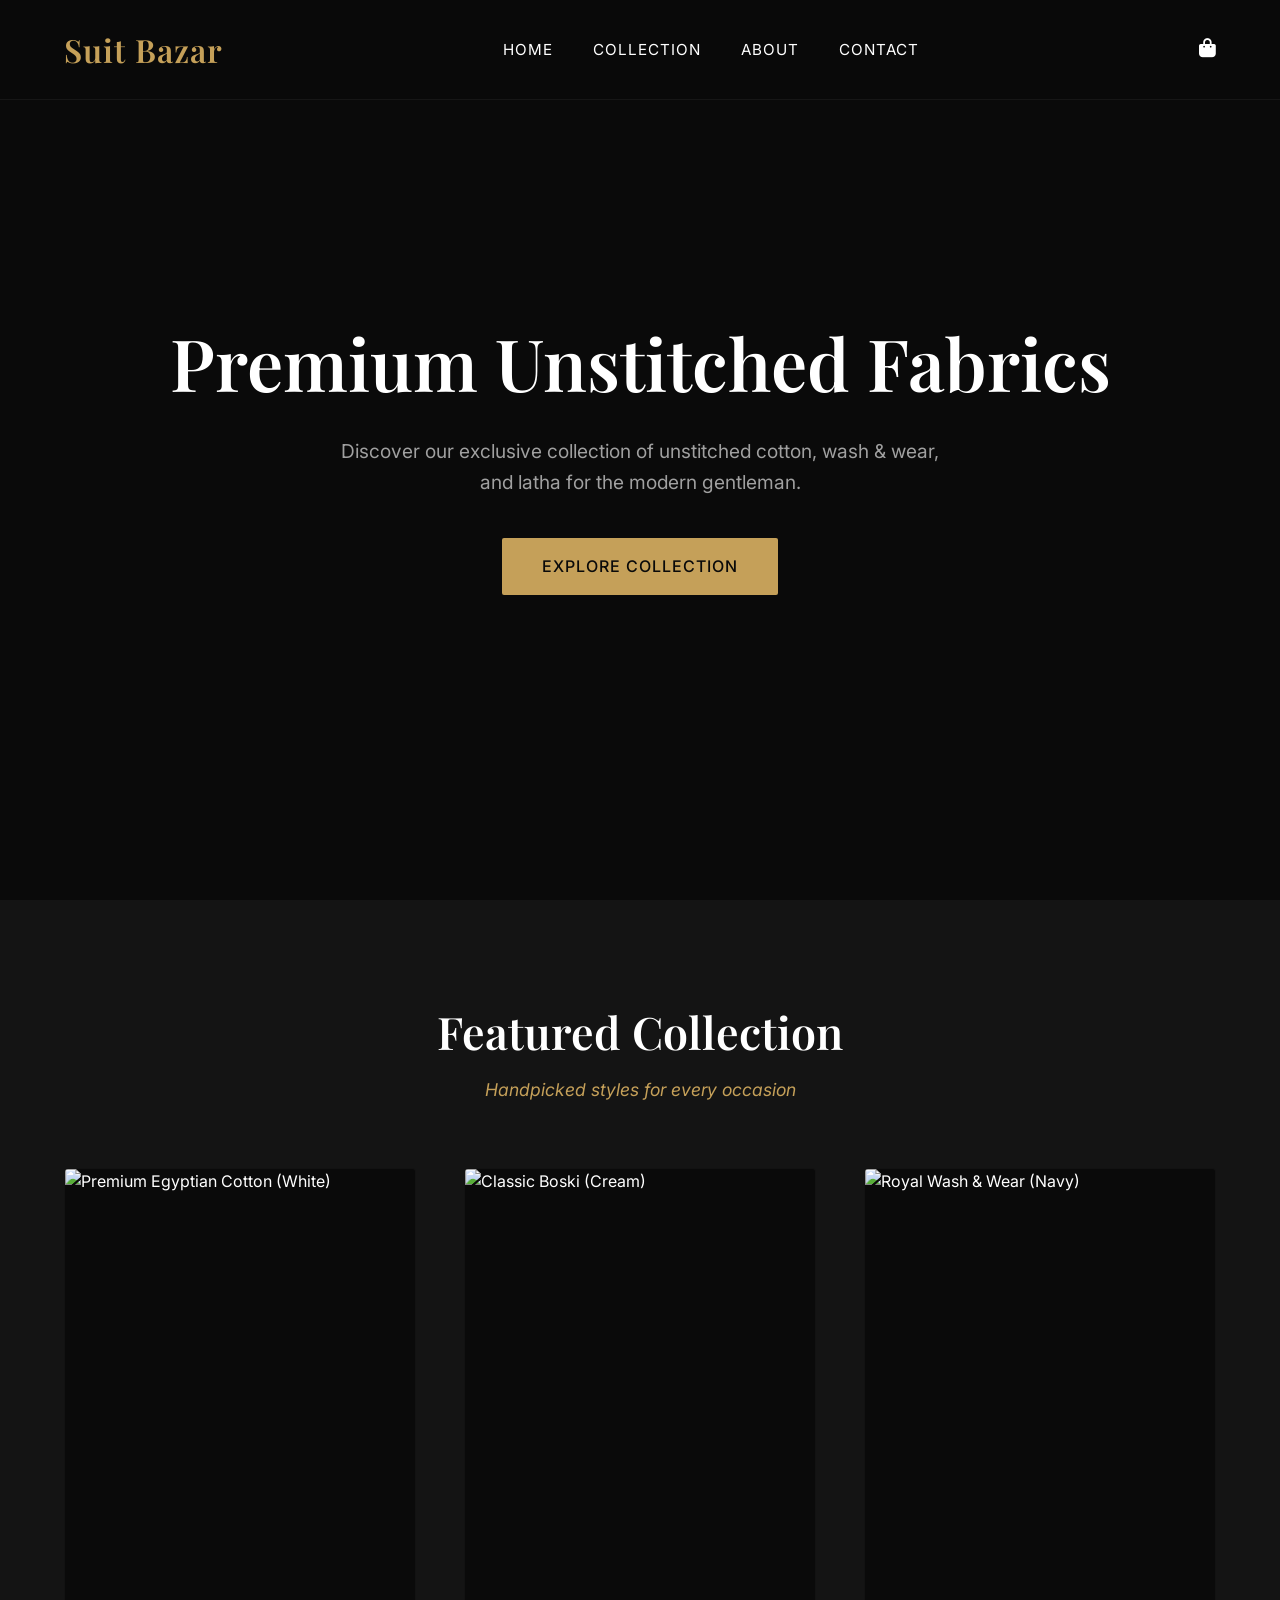
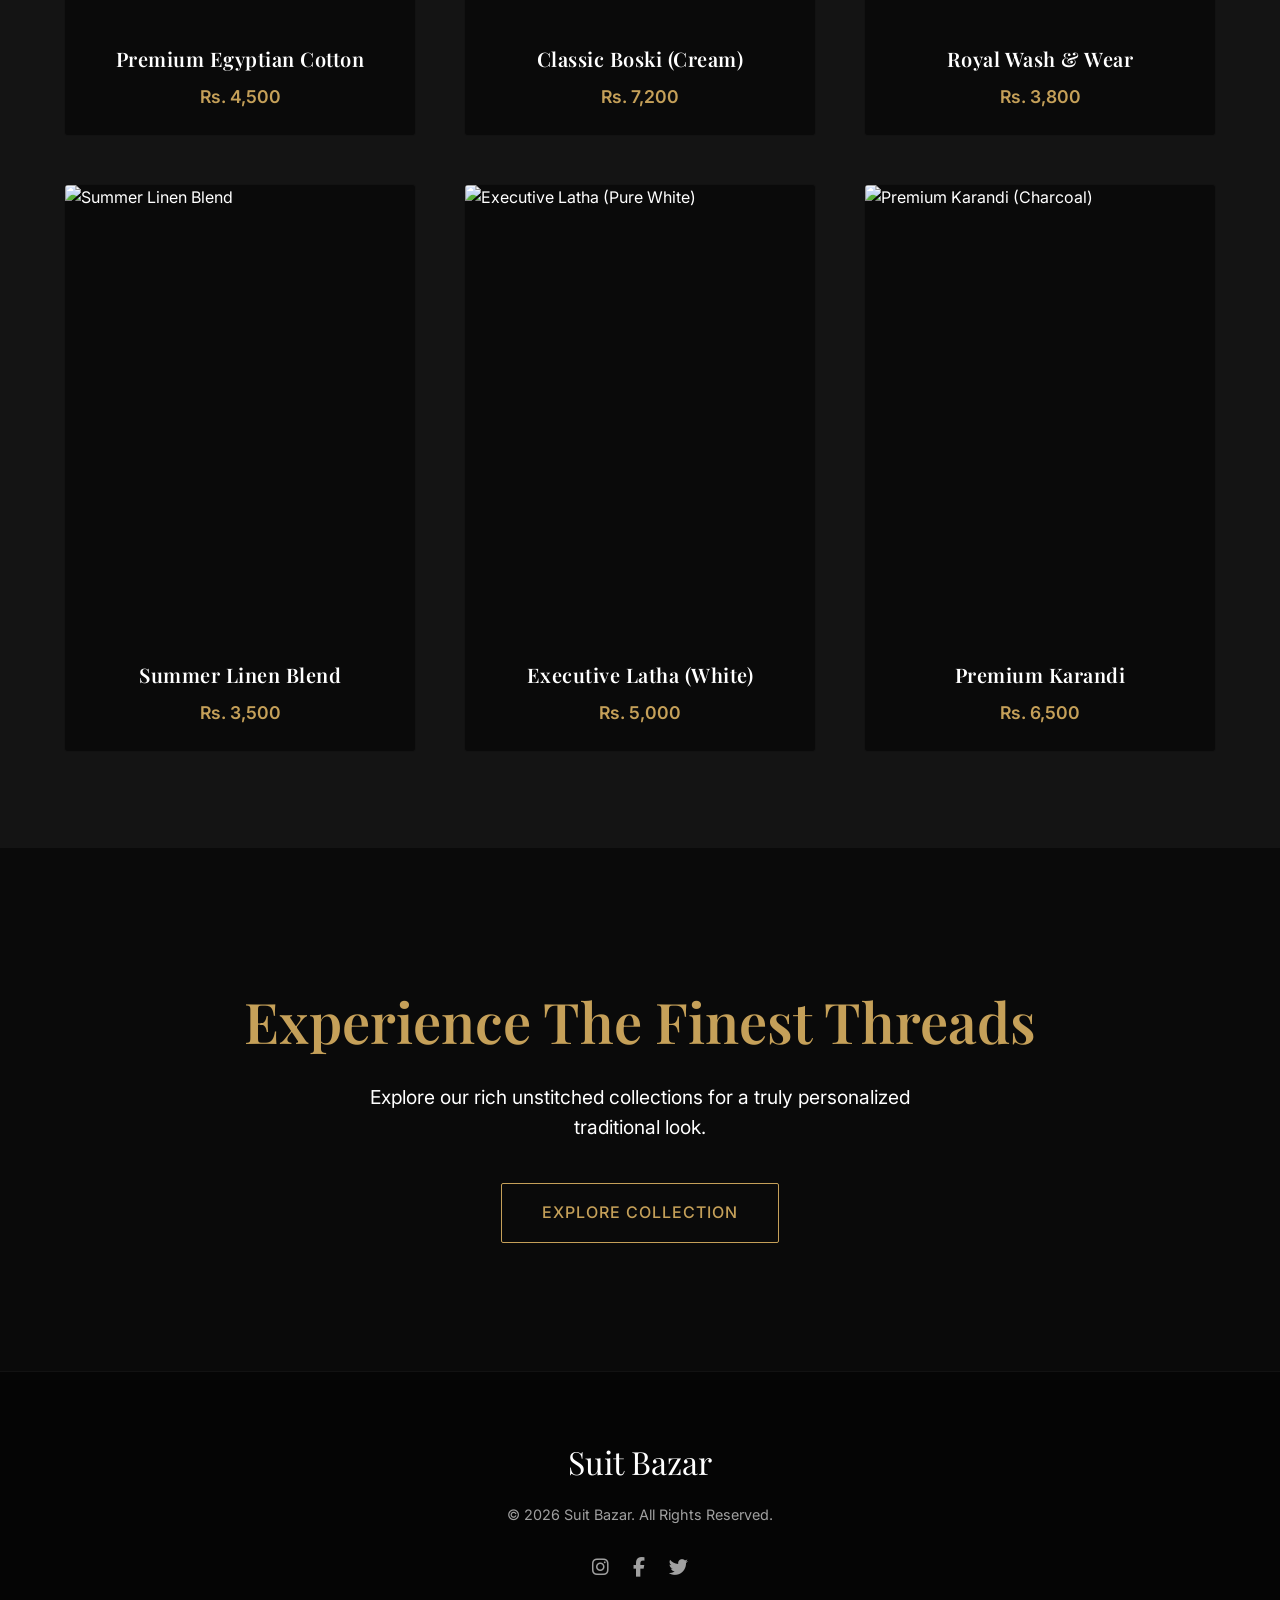
==== index.html @ 5f9f664e "Add files via upload" ====
<!DOCTYPE html>
<html lang="en">
<head>
    <meta charset="UTF-8">
    <meta name="viewport" content="width=device-width, initial-scale=1.0">
    <title>Suit Bazar | Premium Men's Wear</title>
    <link rel="stylesheet" href="style.css">
    <link href="https://fonts.googleapis.com/css2?family=Playfair+Display:ital,wght@0,400;0,600;0,700;1,400&family=Inter:wght@300;400;500;600&display=swap" rel="stylesheet">
    <!-- FontAwesome for icons -->
    <link rel="stylesheet" href="https://cdnjs.cloudflare.com/ajax/libs/font-awesome/6.4.0/css/all.min.css">
</head>
<body>

    <nav class="navbar">
        <div class="logo">Suit Bazar</div>
        <ul class="nav-links">
            <li><a href="index.html">Home</a></li>
            <li><a href="index.html#collection">Collection</a></li>
            <li><a href="about.html">About</a></li>
            <li><a href="contact.html">Contact</a></li>
        </ul>
        <div class="nav-icons">
            <div class="cart-icon" onclick="window.location.href='cart.html'">
                <i class="fas fa-shopping-bag"></i>
                <span class="cart-badge" id="cart-badge">0</span>
            </div>
            <div class="menu-icon">
                <i class="fas fa-bars"></i>
            </div>
        </div>
    </nav>

    <header id="home" class="hero">
        <div class="hero-content">
            <h1>Premium Unstitched Fabrics</h1>
            <p>Discover our exclusive collection of unstitched cotton, wash & wear, and latha for the modern gentleman.</p>
            <a href="#collection" class="btn">Explore Collection</a>
        </div>
    </header>

    <section id="collection" class="collection-section">
        <div class="section-title">
            <h2>Featured Collection</h2>
            <p>Handpicked styles for every occasion</p>
        </div>
        
        <div class="products-grid">
            <!-- Product 1 -->
            <div class="product-card">
                <div class="img-container">
                    <img src="https://images.unsplash.com/photo-1606170033648-5d55a3edf314?ixlib=rb-4.0.3&auto=format&fit=crop&w=800&q=80" alt="Premium Egyptian Cotton (White)">
                    <div class="overlay">
                        <button class="add-btn" onclick="window.location.href='product-details.html'">View Details</button>
                    </div>
                </div>
                <div class="product-info">
                    <h3>Premium Egyptian Cotton</h3>
                    <p class="price">Rs. 4,500</p>
                </div>
            </div>

            <!-- Product 2 -->
            <div class="product-card">
                <div class="img-container">
                    <img src="https://images.unsplash.com/photo-1620799140408-edc6dcb6d633?ixlib=rb-4.0.3&auto=format&fit=crop&w=800&q=80" alt="Classic Boski (Cream)">
                    <div class="overlay">
                        <button class="add-btn" onclick="window.location.href='product-details.html'">View Details</button>
                    </div>
                </div>
                <div class="product-info">
                    <h3>Classic Boski (Cream)</h3>
                    <p class="price">Rs. 7,200</p>
                </div>
            </div>

            <!-- Product 3 -->
            <div class="product-card">
                <div class="img-container">
                    <img src="https://images.unsplash.com/photo-1582966772680-860e372bb558?ixlib=rb-4.0.3&auto=format&fit=crop&w=800&q=80" alt="Royal Wash & Wear (Navy)">
                    <div class="overlay">
                        <button class="add-btn" onclick="window.location.href='product-details.html'">View Details</button>
                    </div>
                </div>
                <div class="product-info">
                    <h3>Royal Wash & Wear</h3>
                    <p class="price">Rs. 3,800</p>
                </div>
            </div>

            <!-- Product 4 -->
            <div class="product-card">
                <div class="img-container">
                    <img src="https://images.unsplash.com/photo-1605322971261-34af918d042c?ixlib=rb-4.0.3&auto=format&fit=crop&w=800&q=80" alt="Summer Linen Blend">
                    <div class="overlay">
                        <button class="add-btn" onclick="window.location.href='product-details.html'">View Details</button>
                    </div>
                </div>
                <div class="product-info">
                    <h3>Summer Linen Blend</h3>
                    <p class="price">Rs. 3,500</p>
                </div>
            </div>
            
            <!-- Product 5 -->
            <div class="product-card">
                <div class="img-container">
                    <img src="https://images.unsplash.com/photo-1596459341738-958b4b7be869?ixlib=rb-4.0.3&auto=format&fit=crop&w=800&q=80" alt="Executive Latha (Pure White)">
                    <div class="overlay">
                        <button class="add-btn" onclick="window.location.href='product-details.html'">View Details</button>
                    </div>
                </div>
                <div class="product-info">
                    <h3>Executive Latha (White)</h3>
                    <p class="price">Rs. 5,000</p>
                </div>
            </div>

            <!-- Product 6 -->
            <div class="product-card">
                <div class="img-container">
                    <img src="https://images.unsplash.com/photo-1601056637311-667793dcef19?ixlib=rb-4.0.3&auto=format&fit=crop&w=800&q=80" alt="Premium Karandi (Charcoal)">
                    <div class="overlay">
                        <button class="add-btn" onclick="window.location.href='product-details.html'">View Details</button>
                    </div>
                </div>
                <div class="product-info">
                    <h3>Premium Karandi</h3>
                    <p class="price">Rs. 6,500</p>
                </div>
            </div>
        </div>
    </section>

    <!-- Interactive Banner -->
    <section class="banner">
        <div class="banner-content">
            <h2>Experience The Finest Threads</h2>
            <p>Explore our rich unstitched collections for a truly personalized traditional look.</p>
            <a href="product-details.html" class="btn btn-outline">Explore Collection</a>
        </div>
    </section>

    <footer>
        <div class="footer-content">
            <div class="footer-logo">Suit Bazar</div>
            <p>&copy; 2026 Suit Bazar. All Rights Reserved.</p>
            <div class="socials">
                <i class="fab fa-instagram"></i>
                <i class="fab fa-facebook-f"></i>
                <i class="fab fa-twitter"></i>
            </div>
        </div>
    </footer>

    <div id="toast-container"></div>
    <script src="script.js"></script>
</body>
</html>
---- style.css ----
:root {
    --primary-bg: #0a0a0a;
    --secondary-bg: #141414;
    --text-main: #ffffff;
    --text-muted: #a0a0a0;
    --accent-gold: #c5a059;
    --accent-gold-hover: #dfb96f;
    --font-heading: 'Playfair Display', serif;
    --font-body: 'Inter', sans-serif;
    --transition: all 0.3s ease;
}

* {
    margin: 0;
    padding: 0;
    box-sizing: border-box;
}

html {
    scroll-behavior: smooth;
}

body {
    font-family: var(--font-body);
    background-color: var(--primary-bg);
    color: var(--text-main);
    line-height: 1.6;
}

/* Typography */
h1, h2, h3, .logo {
    font-family: var(--font-heading);
    font-weight: 600;
}

/* Navbar */
.navbar {
    display: flex;
    justify-content: space-between;
    align-items: center;
    padding: 1.5rem 5%;
    position: fixed;
    top: 0;
    width: 100%;
    z-index: 1000;
    background: rgba(10, 10, 10, 0.85);
    backdrop-filter: blur(10px);
    border-bottom: 1px solid rgba(255,255,255,0.05);
    transition: var(--transition);
}

.logo {
    font-size: 2rem;
    color: var(--accent-gold);
    letter-spacing: 1px;
}

.nav-links {
    display: flex;
    list-style: none;
    gap: 2.5rem;
}

.nav-links a {
    text-decoration: none;
    color: var(--text-main);
    font-size: 0.95rem;
    text-transform: uppercase;
    letter-spacing: 1px;
    transition: var(--transition);
    position: relative;
}

.nav-links a::after {
    content: '';
    position: absolute;
    width: 0;
    height: 2px;
    background: var(--accent-gold);
    bottom: -5px;
    left: 0;
    transition: var(--transition);
}

.nav-links a:hover::after {
    width: 100%;
}

.nav-links a:hover {
    color: var(--accent-gold);
}

.cart-icon i {
    font-size: 1.2rem;
    cursor: pointer;
    transition: var(--transition);
}

.cart-icon i:hover {
    color: var(--accent-gold);
}

/* Hero Section */
.hero {
    height: 100vh;
    background: linear-gradient(rgba(10, 10, 10, 0.7), rgba(10, 10, 10, 0.9)), url('https://images.unsplash.com/photo-1594882645126-14020914d58d?ixlib=rb-4.0.3&auto=format&fit=crop&w=1920&q=80') center/cover no-repeat;
    display: flex;
    align-items: center;
    justify-content: center;
    text-align: center;
    padding: 0 5%;
}

.hero-content h1 {
    font-size: 4.5rem;
    margin-bottom: 1rem;
    animation: fadeInUp 1s ease;
}

.hero-content p {
    font-size: 1.2rem;
    color: var(--text-muted);
    max-width: 600px;
    margin: 0 auto 2.5rem;
    animation: fadeInUp 1s ease 0.2s;
    animation-fill-mode: backwards;
}

/* Buttons */
.btn {
    display: inline-block;
    padding: 1rem 2.5rem;
    background-color: var(--accent-gold);
    color: var(--primary-bg);
    text-decoration: none;
    font-weight: 500;
    text-transform: uppercase;
    letter-spacing: 1px;
    transition: var(--transition);
    border-radius: 2px;
    animation: fadeInUp 1s ease 0.4s;
    animation-fill-mode: backwards;
}

.btn:hover {
    background-color: var(--accent-gold-hover);
    transform: translateY(-3px);
    box-shadow: 0 10px 20px rgba(197, 160, 89, 0.2);
}

.btn-outline {
    background: transparent;
    color: var(--accent-gold);
    border: 1px solid var(--accent-gold);
}

.btn-outline:hover {
    background: var(--accent-gold);
    color: var(--primary-bg);
}

/* Collection Section */
.collection-section {
    padding: 6rem 5%;
    background-color: var(--secondary-bg);
}

.section-title {
    text-align: center;
    margin-bottom: 4rem;
}

.section-title h2 {
    font-size: 2.8rem;
    margin-bottom: 0.5rem;
}

.section-title p {
    color: var(--accent-gold);
    font-style: italic;
    font-size: 1.1rem;
}

.products-grid {
    display: grid;
    grid-template-columns: repeat(auto-fill, minmax(320px, 1fr));
    gap: 3rem;
}

.product-card {
    background: var(--primary-bg);
    border-radius: 4px;
    overflow: hidden;
    transition: var(--transition);
    position: relative;
    border: 1px solid rgba(255,255,255,0.03);
}

.product-card:hover {
    transform: translateY(-10px);
    box-shadow: 0 20px 40px rgba(0,0,0,0.5);
    border-color: rgba(197, 160, 89, 0.2);
}

.img-container {
    position: relative;
    height: 450px;
    overflow: hidden;
}

.img-container img {
    width: 100%;
    height: 100%;
    object-fit: cover;
    transition: transform 0.6s ease;
}

.product-card:hover .img-container img {
    transform: scale(1.05);
}

.overlay {
    position: absolute;
    top: 0;
    left: 0;
    width: 100%;
    height: 100%;
    background: rgba(0,0,0,0.5);
    display: flex;
    align-items: center;
    justify-content: center;
    opacity: 0;
    transition: var(--transition);
}

.product-card:hover .overlay {
    opacity: 1;
}

.add-btn {
    padding: 0.8rem 1.5rem;
    background: var(--accent-gold);
    color: var(--primary-bg);
    border: none;
    font-family: var(--font-body);
    font-weight: 500;
    text-transform: uppercase;
    letter-spacing: 1px;
    cursor: pointer;
    transform: translateY(20px);
    transition: var(--transition);
}

.product-card:hover .add-btn {
    transform: translateY(0);
}

.add-btn:hover {
    background: var(--text-main);
}

.product-info {
    padding: 1.5rem;
    text-align: center;
}

.product-info h3 {
    font-size: 1.25rem;
    margin-bottom: 0.5rem;
    letter-spacing: 0.5px;
}

.price {
    color: var(--accent-gold);
    font-weight: 600;
    font-size: 1.1rem;
}

/* Banner Section */
.banner {
    padding: 8rem 5%;
    text-align: center;
    background: linear-gradient(rgba(10, 10, 10, 0.8), rgba(10, 10, 10, 0.8)), url('https://images.unsplash.com/photo-1613852037984-7a38a7c1d739?ixlib=rb-4.0.3&auto=format&fit=crop&w=1920&q=80') center/cover no-repeat;
    background-attachment: fixed;
}

.banner-content h2 {
    font-size: 3.5rem;
    margin-bottom: 1rem;
    color: var(--accent-gold);
}

.banner-content p {
    font-size: 1.2rem;
    margin-bottom: 2.5rem;
    color: var(--text-main);
    max-width: 600px;
    margin: 0 auto 2.5rem;
}

/* Footer */
footer {
    background: #050505;
    padding: 4rem 5%;
    text-align: center;
    border-top: 1px solid rgba(255,255,255,0.05);
}

.footer-logo {
    font-family: var(--font-heading);
    font-size: 2rem;
    color: var(--text-main);
    margin-bottom: 1rem;
}

.footer-content p {
    color: var(--text-muted);
    font-size: 0.9rem;
    margin-bottom: 2rem;
}

.socials {
    display: flex;
    justify-content: center;
    gap: 1.5rem;
}

.socials i {
    font-size: 1.2rem;
    color: var(--text-muted);
    cursor: pointer;
    transition: var(--transition);
}

.socials i:hover {
    color: var(--accent-gold);
    transform: translateY(-3px);
}

/* Animations */
@keyframes fadeInUp {
    from {
        opacity: 0;
        transform: translateY(30px);
    }
    to {
        opacity: 1;
        transform: translateY(0);
    }
}

/* Page Headers */
.page-header {
    height: 50vh;
    display: flex;
    align-items: center;
    justify-content: center;
    text-align: center;
    padding: 0 5%;
    margin-top: 0;
}

.about-bg {
    background: linear-gradient(rgba(10, 10, 10, 0.7), rgba(10, 10, 10, 0.9)), url('https://images.unsplash.com/photo-1594938328870-9824249dcbdd?ixlib=rb-4.0.3&auto=format&fit=crop&w=1920&q=80') center/cover no-repeat;
}

.contact-bg {
    background: linear-gradient(rgba(10, 10, 10, 0.7), rgba(10, 10, 10, 0.9)), url('https://images.unsplash.com/photo-1556905055-8f358a7a47b2?ixlib=rb-4.0.3&auto=format&fit=crop&w=1920&q=80') center/cover no-repeat;
}

.header-content h1 {
    font-size: 3.5rem;
    color: var(--accent-gold);
    margin-bottom: 0.5rem;
}

.header-content p {
    font-size: 1.2rem;
    color: var(--text-muted);
}

/* About Section */
.about-section {
    padding: 6rem 5%;
    background-color: var(--secondary-bg);
}

.about-container {
    display: flex;
    gap: 4rem;
    max-width: 1200px;
    margin: 0 auto;
    align-items: center;
}

.about-image {
    flex: 1;
}

.about-image img {
    width: 100%;
    border-radius: 4px;
    box-shadow: 0 20px 40px rgba(0,0,0,0.5);
}

.about-text {
    flex: 1;
}

.about-text h2 {
    font-size: 2.5rem;
    margin-bottom: 1.5rem;
    color: var(--accent-gold);
}

.about-text p {
    margin-bottom: 1.5rem;
    color: var(--text-muted);
    font-size: 1.1rem;
}

.stats {
    display: flex;
    gap: 3rem;
    margin-top: 3rem;
    padding-top: 2rem;
    border-top: 1px solid rgba(255,255,255,0.05);
}

.stat-item h3 {
    font-size: 2.5rem;
    color: var(--accent-gold);
    margin-bottom: 0.5rem;
}

.stat-item p {
    color: var(--text-main);
    text-transform: uppercase;
    letter-spacing: 1px;
    font-size: 0.9rem;
}

/* Contact Section */
.contact-section {
    padding: 6rem 5%;
    background-color: var(--secondary-bg);
}

.contact-container {
    display: flex;
    gap: 4rem;
    max-width: 1200px;
    margin: 0 auto;
}

.contact-info, .contact-form {
    flex: 1;
    background: var(--primary-bg);
    padding: 3rem;
    border-radius: 4px;
    border: 1px solid rgba(255,255,255,0.03);
}

.contact-info h2, .contact-form h2 {
    font-size: 2rem;
    margin-bottom: 2rem;
    color: var(--accent-gold);
}

.info-item {
    display: flex;
    gap: 1.5rem;
    margin-bottom: 2rem;
}

.info-item i {
    font-size: 1.5rem;
    color: var(--accent-gold);
    margin-top: 0.2rem;
}

.info-item h3 {
    font-size: 1.1rem;
    margin-bottom: 0.5rem;
}

.info-item p {
    color: var(--text-muted);
}

.form-group {
    margin-bottom: 1.5rem;
}

.form-group input, .form-group textarea {
    width: 100%;
    padding: 1rem;
    background: var(--secondary-bg);
    border: 1px solid rgba(255,255,255,0.05);
    color: var(--text-main);
    font-family: var(--font-body);
    font-size: 1rem;
    border-radius: 2px;
    transition: var(--transition);
}

.form-group input:focus, .form-group textarea:focus {
    outline: none;
    border-color: var(--accent-gold);
}

/* Product Details */
.product-details-section {
    padding: 8rem 5% 6rem;
    background-color: var(--primary-bg);
}

.product-details-container {
    display: flex;
    gap: 4rem;
    max-width: 1200px;
    margin: 0 auto;
}

.product-image-gallery {
    flex: 1;
}

.product-image-gallery img {
    width: 100%;
    border-radius: 4px;
    border: 1px solid rgba(255,255,255,0.03);
}

.product-info-detail {
    flex: 1;
}

.breadcrumb {
    color: var(--text-muted);
    font-size: 0.9rem;
    margin-bottom: 1rem;
}

.breadcrumb a {
    color: var(--text-main);
    text-decoration: none;
    transition: var(--transition);
}

.breadcrumb a:hover {
    color: var(--accent-gold);
}

.breadcrumb span {
    color: var(--accent-gold);
}

.product-info-detail h1 {
    font-size: 2.5rem;
    margin-bottom: 0.5rem;
}

.product-info-detail .product-price {
    font-size: 1.8rem;
    color: var(--accent-gold);
    font-weight: 600;
    margin-bottom: 2rem;
}

.product-description {
    margin-bottom: 2.5rem;
    padding-bottom: 2.5rem;
    border-bottom: 1px solid rgba(255,255,255,0.05);
}

.product-description p {
    color: var(--text-muted);
    margin-bottom: 1.5rem;
}

.product-description ul {
    list-style-position: inside;
    color: var(--text-muted);
}

.product-description li {
    margin-bottom: 0.5rem;
}

.product-options {
    display: flex;
    gap: 3rem;
    margin-bottom: 2.5rem;
}

.product-options h3 {
    font-size: 1rem;
    margin-bottom: 1rem;
    text-transform: uppercase;
    letter-spacing: 1px;
}

.sizes {
    display: flex;
    gap: 0.5rem;
    flex-wrap: wrap;
}

.size-btn {
    display: inline-block;
    padding: 0.5rem 1rem;
    border: 1px solid rgba(255,255,255,0.2);
    cursor: pointer;
    transition: var(--transition);
}

.size-btn:hover, .size-btn.active {
    border-color: var(--accent-gold);
    color: var(--accent-gold);
}

.quantity-selector input {
    width: 80px;
    padding: 0.5rem;
    background: transparent;
    border: 1px solid rgba(255,255,255,0.2);
    color: var(--text-main);
    font-size: 1rem;
    text-align: center;
}

.product-actions {
    display: flex;
    gap: 1rem;
}

.add-to-cart-btn {
    flex: 1;
}

.wishlist-btn {
    padding: 1rem 1.5rem;
}

/* Nav fix for pages without hero */
.navbar.active-nav {
    background: rgba(10, 10, 10, 0.95);
    padding: 1rem 5%;
}

@media (max-width: 900px) {
    .about-container, .contact-container, .product-details-container {
        flex-direction: column;
    }
}

/* Cart Badge */
.cart-icon {
    position: relative;
    cursor: pointer;
}

.cart-badge {
    position: absolute;
    top: -8px;
    right: -8px;
    background-color: #ff3b3b;
    color: white;
    font-size: 0.75rem;
    font-weight: 700;
    width: 18px;
    height: 18px;
    border-radius: 50%;
    display: flex;
    align-items: center;
    justify-content: center;
    font-family: var(--font-body);
}

/* Toast Notifications */
#toast-container {
    position: fixed;
    bottom: 2rem;
    right: 2rem;
    z-index: 9999;
    display: flex;
    flex-direction: column;
    gap: 1rem;
}

.toast {
    background: var(--accent-gold);
    color: var(--primary-bg);
    padding: 1rem 1.5rem;
    border-radius: 4px;
    font-weight: 600;
    box-shadow: 0 5px 15px rgba(0,0,0,0.3);
    transform: translateX(120%);
    transition: transform 0.3s ease;
}

.toast.show {
    transform: translateX(0);
}

/* Cart Section */
.cart-section {
    padding: 8rem 5% 6rem;
    background-color: var(--secondary-bg);
    min-height: 80vh;
}

.cart-container h2 {
    font-size: 2.5rem;
    margin-bottom: 3rem;
    color: var(--accent-gold);
    text-align: center;
}

.cart-layout {
    display: flex;
    gap: 3rem;
    max-width: 1200px;
    margin: 0 auto;
}

.cart-items {
    flex: 2;
}

.cart-item {
    display: flex;
    align-items: center;
    gap: 1.5rem;
    background: var(--primary-bg);
    padding: 1.5rem;
    border-radius: 4px;
    margin-bottom: 1.5rem;
    border: 1px solid rgba(255,255,255,0.03);
}

.cart-item img {
    width: 100px;
    height: 100px;
    object-fit: cover;
    border-radius: 4px;
}

.item-details {
    flex: 2;
}

.item-details h4 {
    font-size: 1.1rem;
    margin-bottom: 0.5rem;
}

.item-details p {
    color: var(--text-muted);
    font-size: 0.9rem;
}

.item-price {
    color: var(--accent-gold) !important;
    font-weight: 600;
    margin-top: 0.5rem;
}

.item-quantity {
    display: flex;
    align-items: center;
    gap: 1rem;
    flex: 1;
}

.item-quantity button {
    background: transparent;
    border: 1px solid rgba(255,255,255,0.2);
    color: var(--text-main);
    width: 30px;
    height: 30px;
    cursor: pointer;
    transition: var(--transition);
}

.item-quantity button:hover {
    border-color: var(--accent-gold);
    color: var(--accent-gold);
}

.item-total {
    flex: 1;
    font-weight: 600;
}

.remove-btn {
    background: transparent;
    border: none;
    color: #ff3b3b;
    cursor: pointer;
    font-size: 1.2rem;
    transition: var(--transition);
}

.remove-btn:hover {
    transform: scale(1.1);
}

.empty-cart-msg {
    color: var(--text-muted);
    font-size: 1.1rem;
    margin-bottom: 2rem;
}

.cart-summary {
    flex: 1;
    background: var(--primary-bg);
    padding: 2.5rem;
    border-radius: 4px;
    border: 1px solid rgba(255,255,255,0.03);
    height: fit-content;
}

.cart-summary h3 {
    font-size: 1.5rem;
    margin-bottom: 1.5rem;
    color: var(--accent-gold);
    border-bottom: 1px solid rgba(255,255,255,0.05);
    padding-bottom: 1rem;
}

.summary-line {
    display: flex;
    justify-content: space-between;
    margin-bottom: 1rem;
    color: var(--text-muted);
}

.summary-line.total {
    border-top: 1px solid rgba(255,255,255,0.05);
    padding-top: 1rem;
    margin-top: 1rem;
    color: var(--text-main);
    font-size: 1.25rem;
    font-weight: 600;
}

.checkout-heading {
    margin-top: 3rem;
}

.checkout-btn {
    width: 100%;
    margin-top: 1rem;
    text-align: center;
}

@media (max-width: 900px) {
    .cart-layout {
        flex-direction: column;
    }
    .cart-item {
        flex-wrap: wrap;
    }
    .cart-item img {
        width: 80px;
        height: 80px;
    }
}

.nav-icons {
    display: flex;
    align-items: center;
    gap: 1.5rem;
}

.menu-icon {
    display: none;
    font-size: 1.5rem;
    cursor: pointer;
    color: var(--text-main);
    transition: var(--transition);
}

.menu-icon:hover {
    color: var(--accent-gold);
}

/* Responsive */
@media (max-width: 768px) {
    .navbar {
        padding: 1.2rem 5%;
    }
    
    .nav-links {
        position: absolute;
        top: 100%;
        left: 0;
        width: 100%;
        background: rgba(10, 10, 10, 0.95);
        flex-direction: column;
        gap: 0;
        max-height: 0;
        overflow: hidden;
        transition: max-height 0.3s ease;
        margin-top: 0;
        border-top: 1px solid rgba(255,255,255,0.05);
    }
    
    .nav-links.active {
        max-height: 250px;
    }
    
    .nav-links li {
        width: 100%;
        text-align: center;
    }
    
    .nav-links a {
        display: block;
        padding: 1.2rem;
    }
    
    .nav-links a::after {
        display: none;
    }
    
    .menu-icon {
        display: block;
    }

    .hero-content h1 {
        font-size: 3rem;
    }
    .section-title h2 {
        font-size: 2.2rem;
    }
    .banner-content h2 {
        font-size: 2.5rem;
    }
}
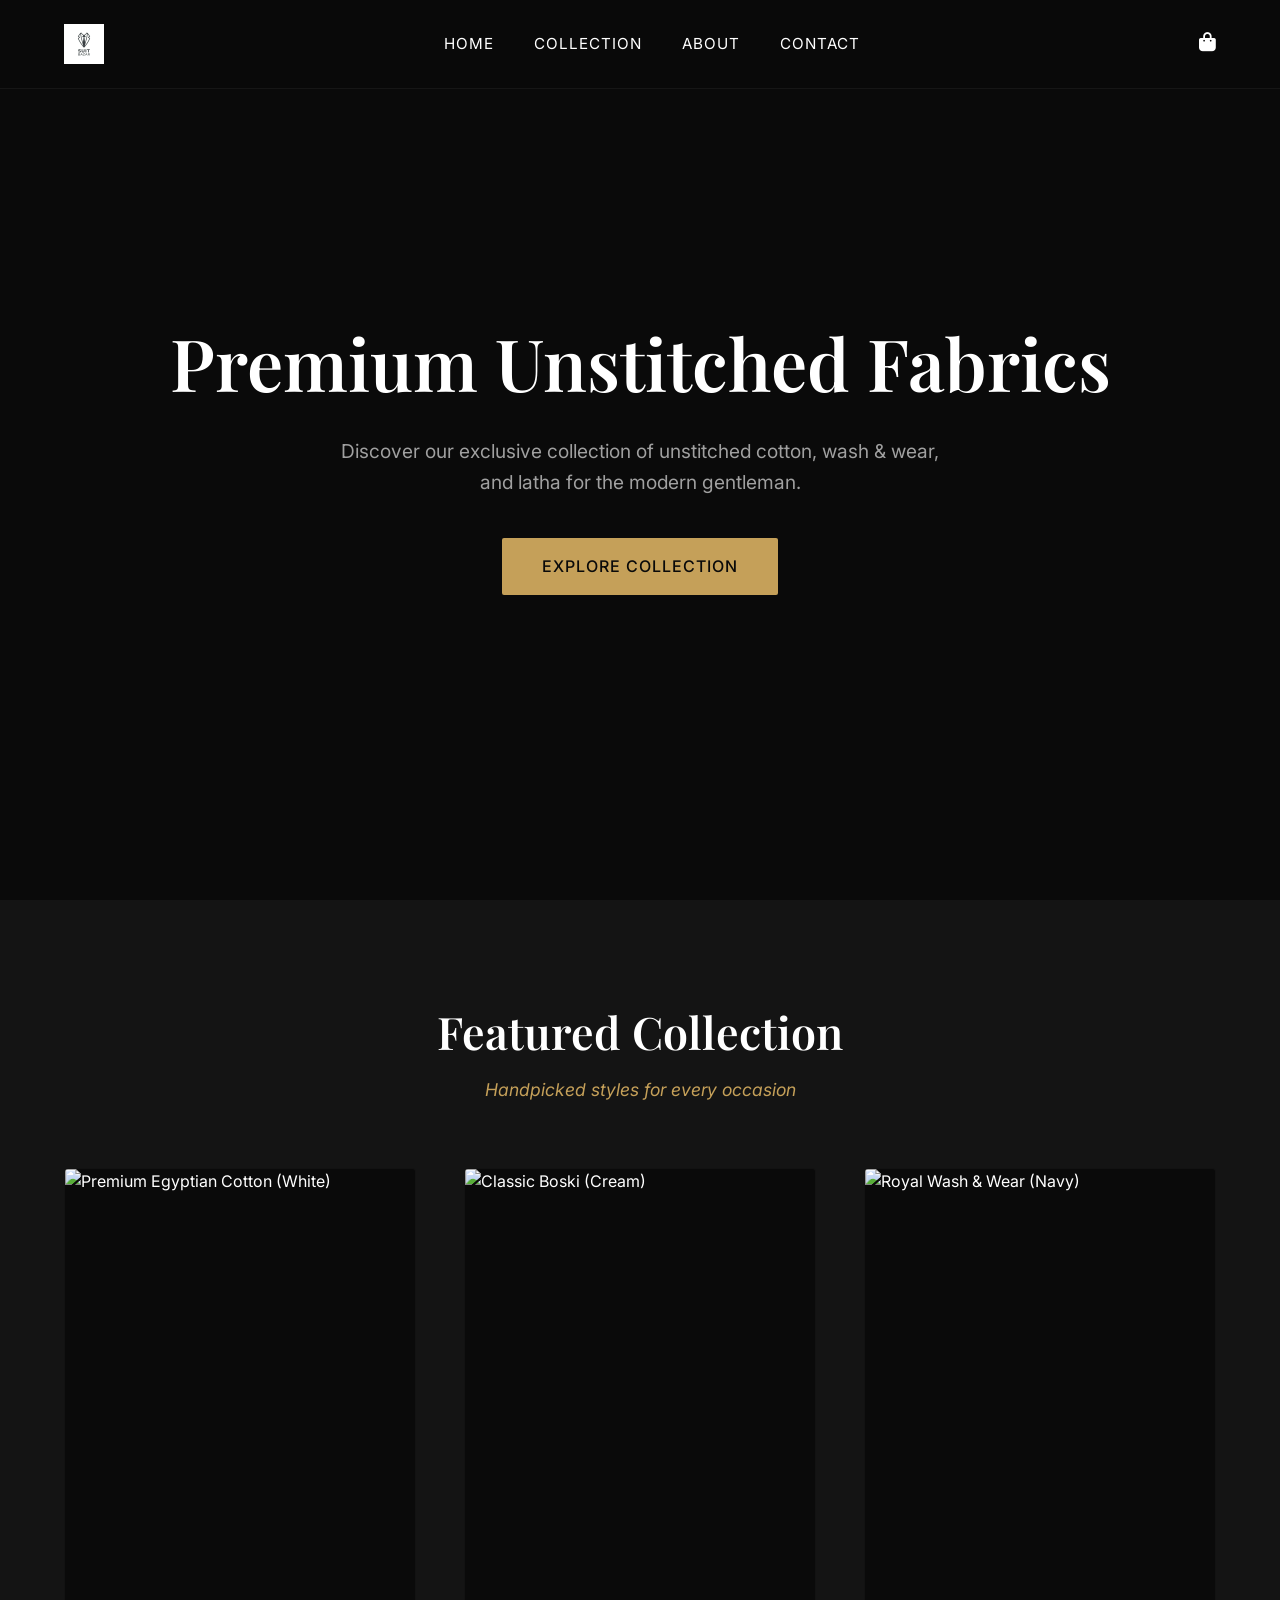
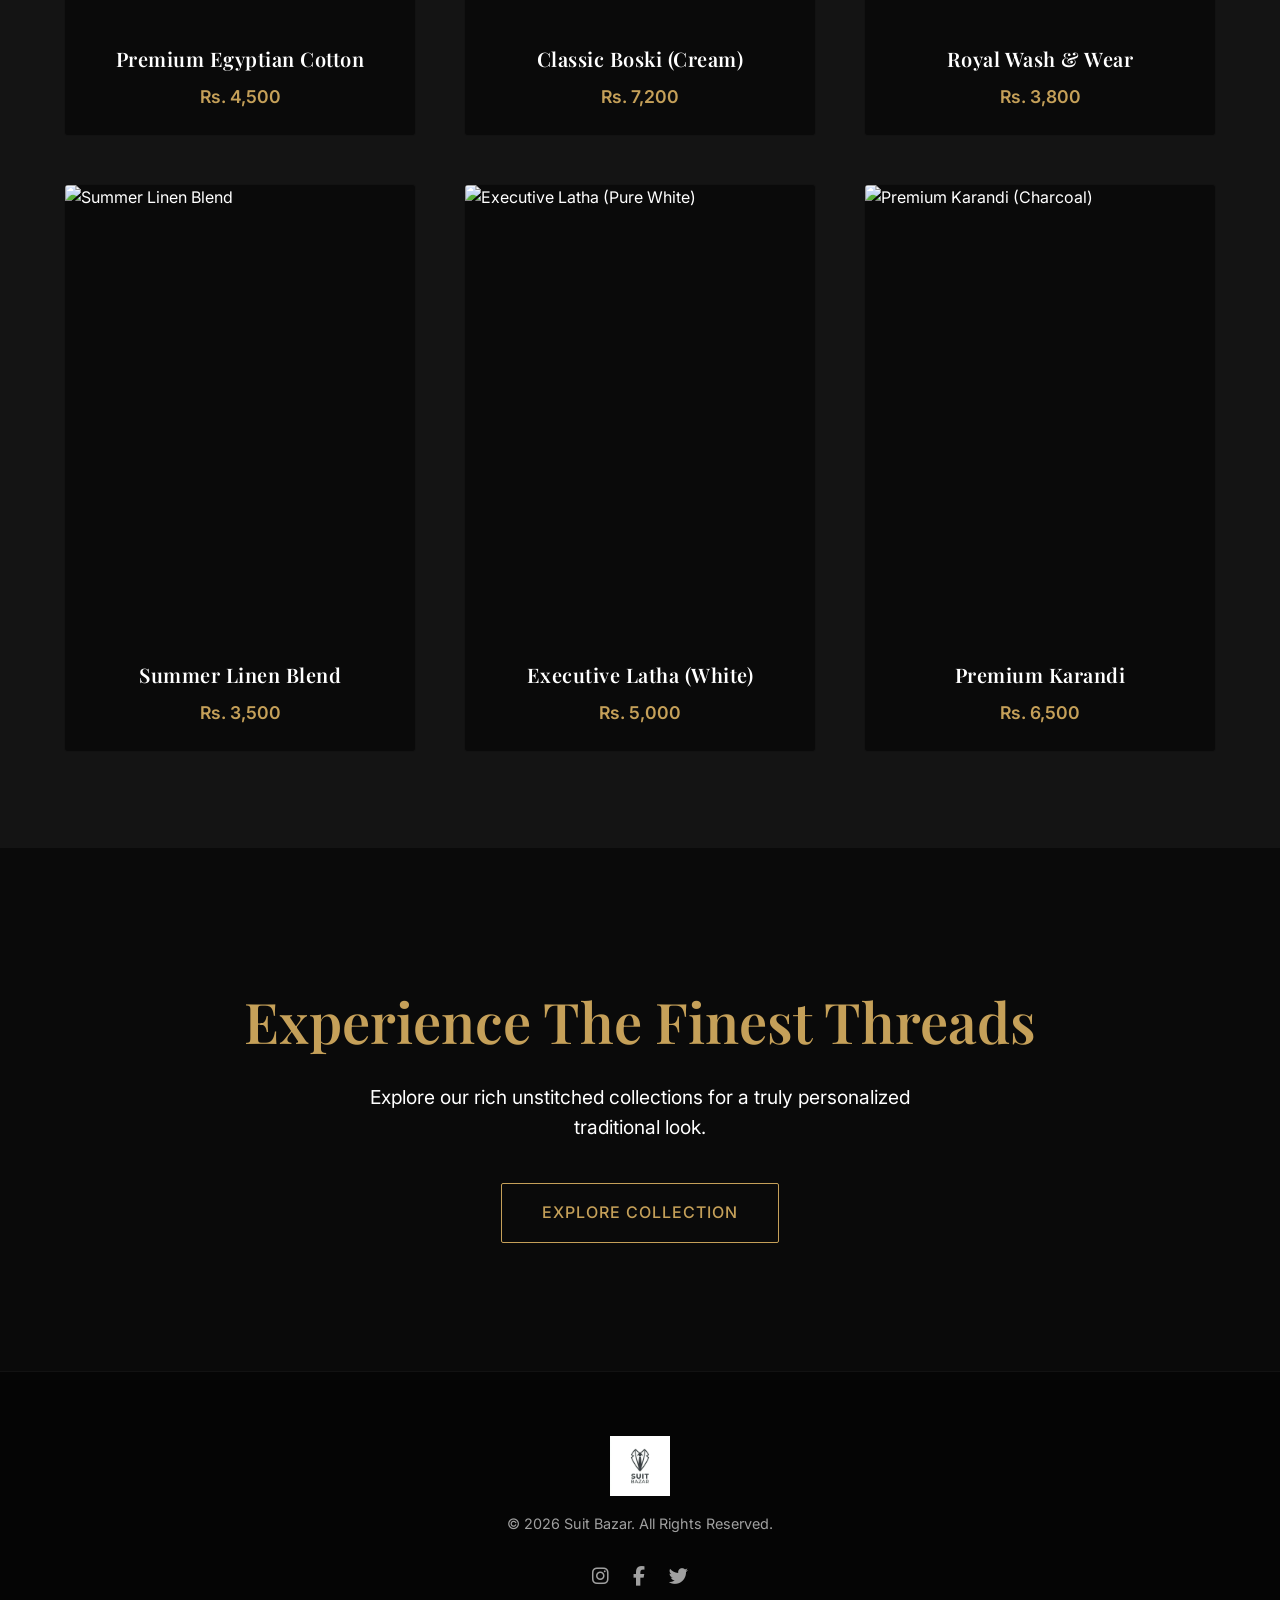
==== commit 52c9ac6d: "Add files via upload" ====
--- a/index.html
+++ b/index.html
@@ -12,7 +12,7 @@
 <body>
 
     <nav class="navbar">
-        <div class="logo">Suit Bazar</div>
+        <div class="logo"><img src="logo.png" alt="Suit Bazar"></div>
         <ul class="nav-links">
             <li><a href="index.html">Home</a></li>
             <li><a href="index.html#collection">Collection</a></li>
@@ -142,7 +142,7 @@
 
     <footer>
         <div class="footer-content">
-            <div class="footer-logo">Suit Bazar</div>
+            <div class="footer-logo"><img src="logo.png" alt="Suit Bazar"></div>
             <p>&copy; 2026 Suit Bazar. All Rights Reserved.</p>
             <div class="socials">
                 <i class="fab fa-instagram"></i>
--- a/style.css
+++ b/style.css
@@ -50,9 +50,13 @@
 }
 
 .logo {
-    font-size: 2rem;
-    color: var(--accent-gold);
-    letter-spacing: 1px;
+    display: flex;
+    align-items: center;
+}
+
+.logo img {
+    height: 40px;
+    width: auto;
 }
 
 .nav-links {
@@ -307,10 +311,15 @@
 }
 
 .footer-logo {
-    font-family: var(--font-heading);
-    font-size: 2rem;
-    color: var(--text-main);
+    display: flex;
+    justify-content: center;
+    align-items: center;
     margin-bottom: 1rem;
+}
+
+.footer-logo img {
+    height: 60px;
+    width: auto;
 }
 
 .footer-content p {
